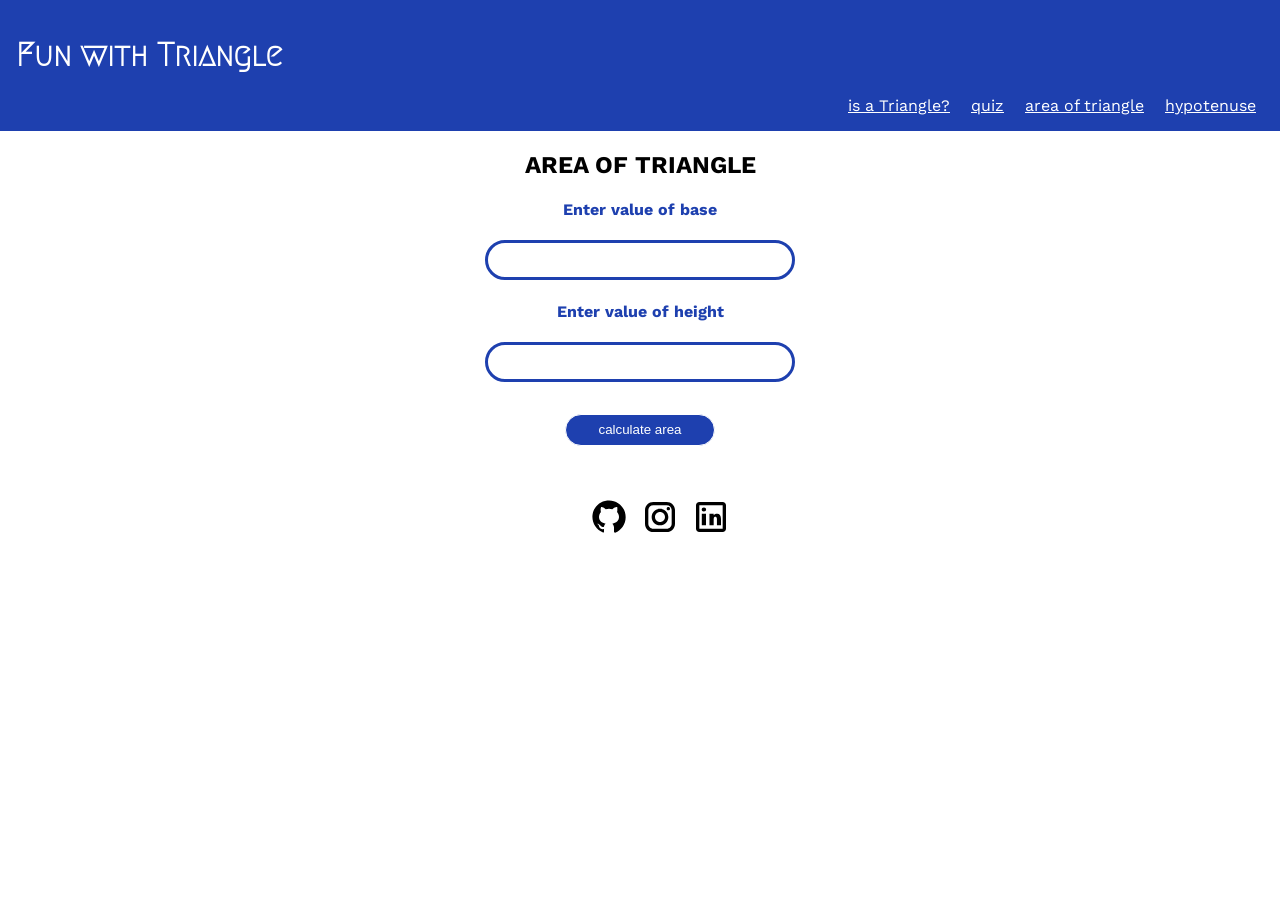
==== pages/area.html @ f8f72225 "initial commit" ====
<!DOCTYPE html>
<html lang="en">
<head>
    <meta charset="UTF-8">
    <meta http-equiv="X-UA-Compatible" content="IE=edge">
    <meta name="viewport" content="width=device-width, initial-scale=1.0">
    <title>area</title>
    <link rel="stylesheet" href="/styles.css">

</head>
<body>
    <header>
        <h1>Fun with Triangle</h1>
        <nav>
            <a href="/pages/istriangle.html" class="navlinks">is a Triangle?</a>
            <a href="/pages/quiz.html" class="navlinks">quiz</a>
            <a href="/pages/area.html" class="navlinks">area of triangle</a>
            <a href="/hypotenuse.html" class="navlinks">hypotenuse</a>
        </nav>
    </header>
    <h2>AREA OF TRIANGLE</h2>

    <div>
        <h4>Enter value of base</h4>
        <input type="text" class="inputdiv" id="input1">
    </div>

    <div>
        <h4> Enter value of height</h4>
        <input type="text" class="inputdiv" id="input2">
    </div>
    <button id="btn"> calculate area</button>
    <div class="outputdiv">
        <p id="mesg"></p>

    </div>











    
    <footer> 
        <ul class="footer-class">
            <li class="links"><a href="https://github.com/junaid-sheikh10" target="_blank"> <img src="/images/github.svg"></a></li>
            <li class="links"><a href="https://www.instagram.com/_junaid_sheikh/" target="_blank"> <img src="/images/instagram.svg"></a></li>
            <li class="links"><a href="https://www.linkedin.com/in/junaid-sheikh-383b961b7" target="_blank"> <img src="/images/linkedin.svg"></a></li>
        </ul>

    </footer>
    <script src="/scripts/calarea.js"></script>
</body>
</html>
---- styles.css ----
@import url("https://fonts.googleapis.com/css2?family=Megrim&display=swap");
@import url("https://fonts.googleapis.com/css2?family=Work+Sans:ital,wght@0,300;0,400;0,600;0,700;1,400&display=swap");

body{
    text-align: center;
    margin: auto;
    
    display: block;
    font-family: "Work Sans", sans-serif;
}
:root{
    --primary-color:#1E40AF;
    --secondary-color:
}

h4{

    color: var(--primary-color);
}

header{
    /* border: 2px solid var(--primary-color);*/
     padding: 1rem;
     background-color: var(--primary-color);
   /*  border-bottom-left-radius: 2rem;
     border-bottom-right-radius: 2rem;*/
     color: white;
}
header h1 {
    font-family: "Megrim", cursive;
    text-align: initial;
}
nav {
     text-align: right;
     
}
   
nav > a {
     padding: 0 0.5rem;
     color: white;
     
}
   


.inputdiv{
    border: 3px solid var(--primary-color);
    height: 2rem;
    width: 300px;
    border-radius: 3rem;
    
}

button{
    background-color: var(--primary-color);
    margin: 2rem;
    color:white;
    border:1px solid white;
    border-radius: 1rem;
    height: 2rem;
    width:150px ;
}









footer{
    text-align: center;
   /* position: absolute;
    left: 0;
    right: 0;
    bottom: 0;*/
}

.links{
    display: inline;
}

img{
    color: var(--primary-color);
    width: 40px;
    padding: 0.2rem;
}
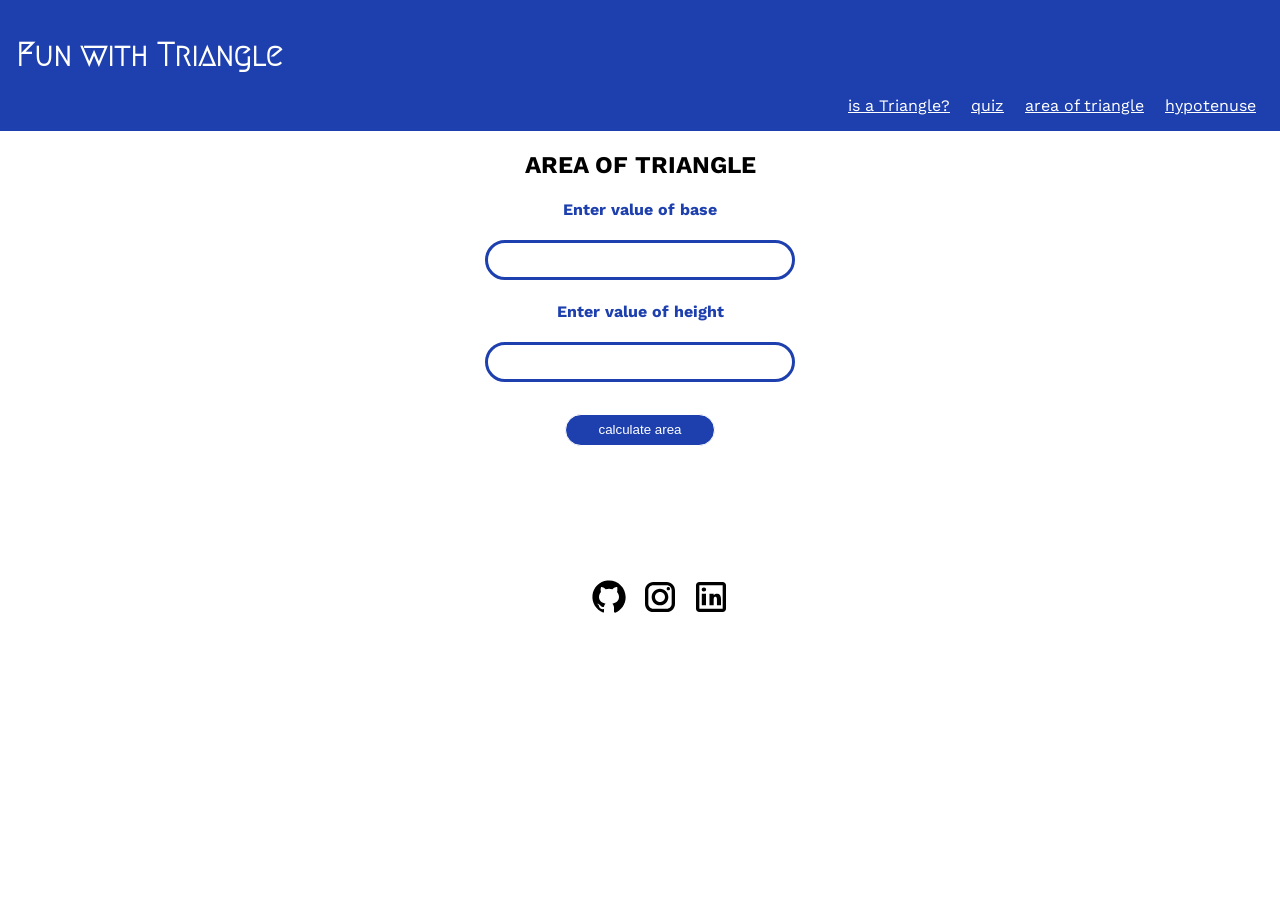
==== commit 9099c32e: "3 pages working" ====
--- a/pages/area.html
+++ b/pages/area.html
@@ -36,7 +36,7 @@
     </div>
 
 
-
+    <div style="padding: 2rem;"></div>
 
 
 
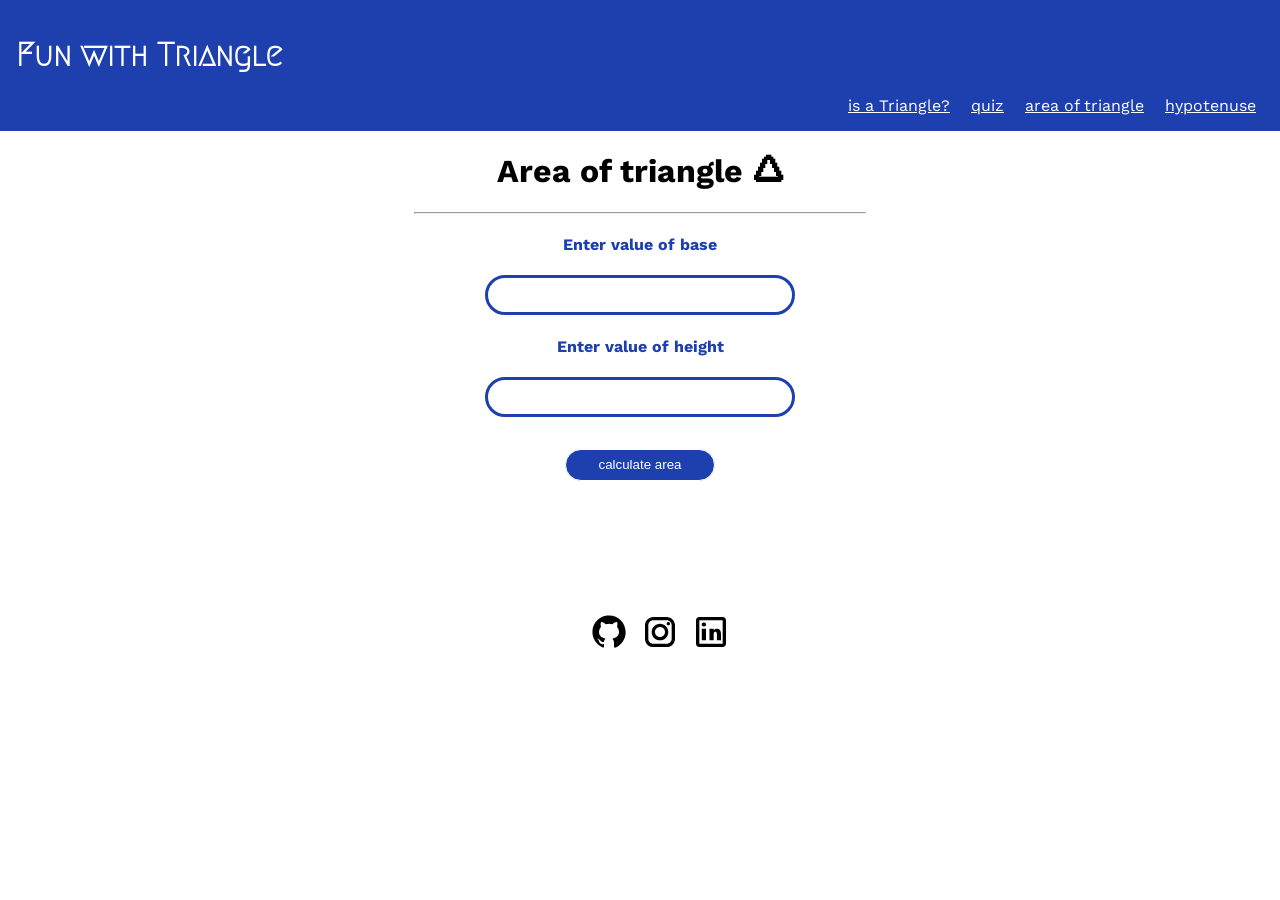
==== commit 0671cd38: "quiz page added" ====
--- a/pages/area.html
+++ b/pages/area.html
@@ -18,8 +18,8 @@
             <a href="/hypotenuse.html" class="navlinks">hypotenuse</a>
         </nav>
     </header>
-    <h2>AREA OF TRIANGLE</h2>
-
+    <h1>Area of triangle 🛆</h1>
+    <hr width="450px">
     <div>
         <h4>Enter value of base</h4>
         <input type="text" class="inputdiv" id="input1">
@@ -38,14 +38,6 @@
 
     <div style="padding: 2rem;"></div>
 
-
-
-
-
-
-
-
-    
     <footer> 
         <ul class="footer-class">
             <li class="links"><a href="https://github.com/junaid-sheikh10" target="_blank"> <img src="/images/github.svg"></a></li>
